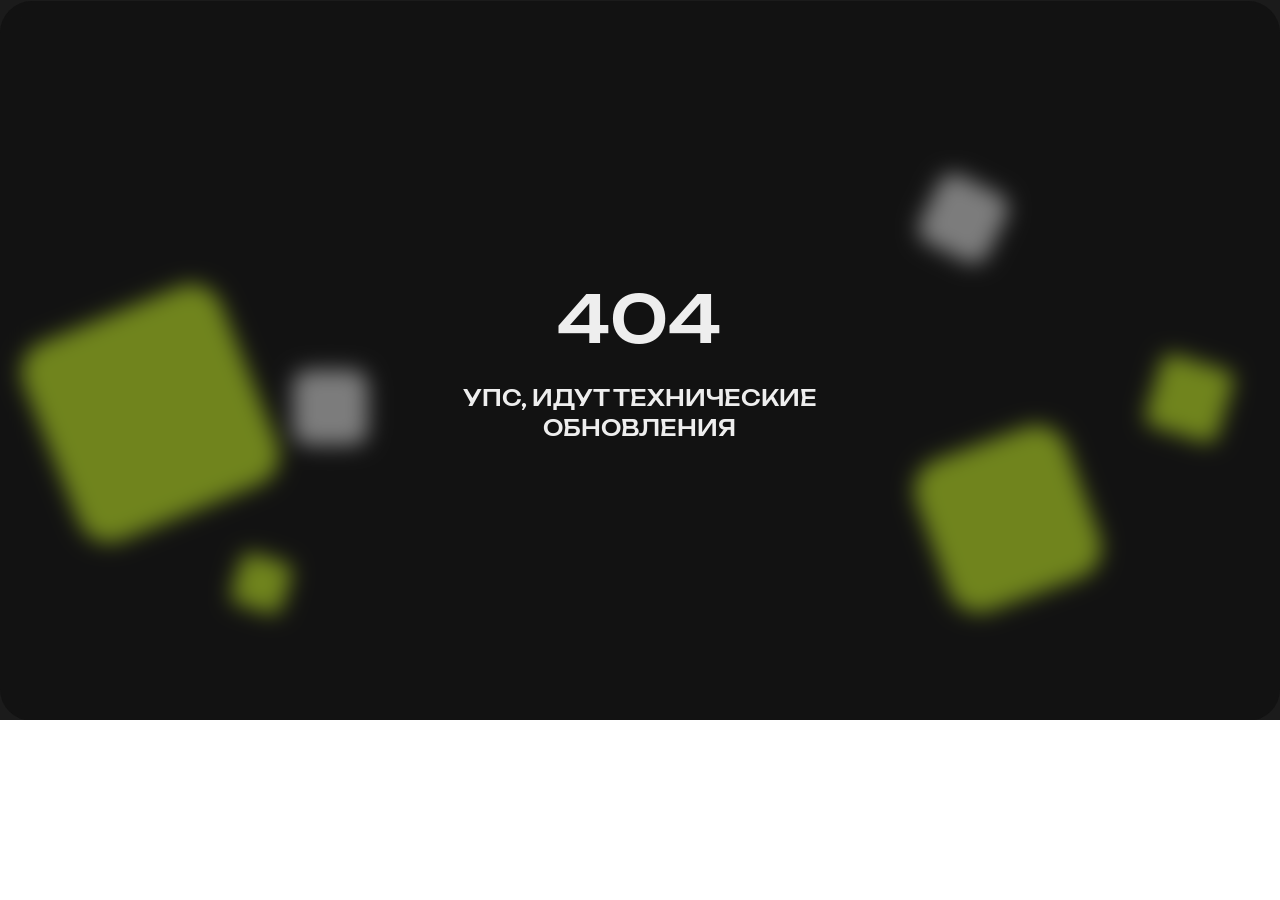
==== index.html @ bfbfe047 "Deploy site" ====
<!doctype html>
<html lang="ru">
  <head>
    <meta charset="UTF-8" />
    <meta name="viewport" content="width=device-width, initial-scale=1.0" />
    <meta name="format-detection" content="telephone=no" />
    <meta name="yandex-verification" content="025e51262a2c56b7" />
    <link rel="icon" type="image/png" sizes="32x32" href="/tilda/tild6135-3837-4966-a665-633365353031/__.png" media="(prefers-color-scheme: light)" />
    <link rel="icon" type="image/png" sizes="32x32" href="/tilda/tild3134-3330-4931-b636-613962323263/___.png" media="(prefers-color-scheme: dark)" />
    <link rel="apple-touch-icon" type="image/png" href="/tilda/tild6635-6135-4261-b531-366330303634/__.png" />
    <link rel="icon" type="image/png" sizes="192x192" href="/tilda/tild6635-6135-4261-b531-366330303634/__.png" />
    <title>NCG Company</title>
    <script type="module" crossorigin src="/assets/index-DztiMMRe.js"></script>
    <link rel="stylesheet" crossorigin href="/assets/index-DE7rDkEo.css">
  </head>
  <body class="t-body">
    <div id="root"></div>
  </body>
</html>
---- assets/index-DE7rDkEo.css ----
*,:before,:after{box-sizing:content-box}div,span,h1,h2,h3,h4,h5,h6,p,blockquote,pre,a,code,img,b,u,i,center,table,tr,th,td,video{border:0;margin:0;padding:0}sup,sub{font-size:smaller;line-height:0}sup{vertical-align:super}sub{vertical-align:sub}:root{--grid-step:100px;--grid-gutter:20px;--grid-content:1200px;--grid-narrow:800px}@media screen and (width<=1200px){:root{--grid-step:80px;--grid-gutter:10px;--grid-content:960px;--grid-narrow:640px}}@media screen and (width<=960px){:root{--grid-content:640px}}.n-row{margin:0}.n-container,.n-container_8{width:100%;max-width:var(--grid-content);margin-left:auto;margin-right:auto;padding:0}.n-container_8{max-width:var(--grid-narrow)}.n-container_100{width:100%;padding:0}.n-container_flex{display:flex}.n-container:before,.n-container:after,.n-container_8:before,.n-container_8:after,.n-container_100:before,.n-container_100:after{content:" ";width:0;display:table}.n-container:after,.n-container_8:after,.n-container_100:after{clear:both}.n-col{float:left;width:100%;margin-left:var(--grid-gutter);margin-right:var(--grid-gutter);display:inline}.n-col_4,.n-width_4{max-width:calc(4 * var(--grid-step) - 2 * var(--grid-gutter))}.n-col_6,.n-width_6{max-width:calc(6 * var(--grid-step) - 2 * var(--grid-gutter))}.n-col_8{max-width:calc(8 * var(--grid-step) - 2 * var(--grid-gutter))}.n-col_12{max-width:calc(12 * var(--grid-step) - 2 * var(--grid-gutter))}.n-prefix_2{padding-left:calc(2 * var(--grid-step))}.n-width{width:100%}.n-width_100{max-width:100%}@media screen and (width<=960px){.n-container_flex{display:block}.n-col,.n-col_4,.n-col_6,.n-col_8,.n-col_12{float:none;box-sizing:border-box;width:100%;max-width:100%;margin:0;padding-left:20px;padding-right:20px;display:block}}@media screen and (width>=980px){.n-animate[data-animate-style=fadein],.n-animate[data-animate-style=zoomin]{opacity:0;backface-visibility:hidden;transition-property:opacity,transform;transition-duration:1s;transition-timing-function:cubic-bezier(.19,1,.22,1)}.n-title.n-animate{transition-duration:1.2s}.n-descr.n-animate,.n-text.n-animate{transition-duration:.7s}.n-animate[data-animate-style=zoomin]{transform:scale(.9)}.n-animate_started[data-animate-style=fadein],.n-animate_started[data-animate-style=zoomin]{opacity:1;transform:none}.n-animate_started[data-animate-distance],.n-animate_started[data-animate-scale]{transform:none!important}}.animate__animated{animation-duration:var(--animate-duration,1s);animation-fill-mode:both}.animate__fadeIn{animation-name:menu-fade-in}.animate__fadeOut{animation-name:menu-fade-out}@keyframes menu-fade-in{0%{opacity:0}to{opacity:1}}@keyframes menu-fade-out{0%{opacity:1}to{opacity:0}}@media (prefers-reduced-motion:reduce){.animate__animated{transition-duration:1ms!important;animation-duration:1ms!important;animation-iteration-count:1!important}}.n-popup{z-index:10000001;box-sizing:border-box;opacity:0;cursor:pointer;background-color:#0009;outline:none;width:100%;height:100%;padding:0 20px;transition:opacity .3s ease-in-out;display:none;position:fixed;inset:0;overflow-y:auto}.n-popup.n-popup_show{opacity:1}.n-body_popupshowed{height:100vh;min-height:100vh;overflow:hidden}.n-popup__container{z-index:1;cursor:default;background:#fff;width:auto;margin:0 auto;position:absolute;top:50%;left:20px;right:20px;transform:translateY(-30%)scale(.9)}.n-popup__container-animated{transition:transform .3s ease-in-out}.n-popup_show .n-popup__container{transform:translateY(-50%)}.n-popup__container.n-popup__container-static{width:100%;margin:65px auto;position:relative;top:0;left:auto;right:auto;transform:translateY(30%)scale(.9)}.n-popup_show .n-popup__container.n-popup__container-static{transform:translateY(0)}.n-popup__close{z-index:9;cursor:pointer;width:23px;height:23px;transition:opacity .3s ease-in-out;position:fixed;top:20px;right:20px}@media (width>=429px) and (hover){.n-popup__close:hover{opacity:.7}}.n-popup__block-close{width:43px;height:43px;top:10px;right:10px}.n-popup__block-close-button{cursor:pointer;background-color:#0000;border:none;width:23px;padding:10px;font-size:0}.n-submit,.n-input,.n-input__vis-ph,.n-select,.n-input-error,.n-form__errorbox-wrapper,.n-form__errorbox-text,.n-form__errorbox-item,.n-form__successbox{font-family:var(--site-font)}fieldset.n-input-group{border:none;margin:0;padding:0}.n-input{box-sizing:border-box;-webkit-appearance:none;border:0;border-radius:0;outline:none;width:100%;height:60px;margin:0;padding:0 20px;font-size:16px;line-height:1.33}.n-input::-moz-focus-inner{border:0;padding:0}.n-input:invalid{box-shadow:none}.n-input__vis-ph{text-overflow:ellipsis;white-space:nowrap;opacity:.5;pointer-events:none;transform-origin:0;width:calc(100% - 40px);height:17px;font-size:16px;line-height:1;transition:transform .2s linear;position:absolute;top:22px;left:20px;overflow:hidden;transform:translateZ(0)}.n-input:focus~.n-input__vis-ph,.n-input_has-content+.n-input__vis-ph{width:100%;text-overflow:inherit;transform:translateY(-100%)scale(.7)}input[type=number]{-moz-appearance:textfield}input[type=number]::-webkit-inner-spin-button{-webkit-appearance:none;margin:0}input[type=number]::-webkit-outer-spin-button{-webkit-appearance:none;margin:0}.n-select__wrapper{position:relative}.n-select{box-sizing:border-box;width:100%;height:60px;color:initial;cursor:pointer;appearance:none;background:0 0;border:0;border-radius:0;outline:none;padding:0 45px 0 20px;font-size:16px;line-height:1.33}.n-select::-ms-expand{opacity:0;width:0;height:0}.n-select__wrapper:after{content:" ";pointer-events:none;border:5px solid #0000;border-top:6px solid #000;border-bottom-width:0;width:0;height:0;margin:auto;position:absolute;top:0;bottom:0;right:20px}.n-form option{color:#000}.n-radio{z-index:-1;opacity:0;position:absolute}[data-hidden-by-condition=true]{display:none!important}.n-submit{box-sizing:border-box;text-align:center;white-space:nowrap;cursor:pointer;-webkit-appearance:none;background:0 0;border:0;outline:none;height:60px;margin:0;padding-left:60px;padding-right:60px;font-size:16px;font-weight:700}@media screen and (width<=640px){.n-submit{white-space:normal;padding-left:30px;padding-right:30px}}.n-form .n-submit{position:relative}.b396 .n-submit{--button-shadow:none;box-shadow:var(--button-shadow);transition:background-color var(--button-hover-shadow-duration) ease, border-color .3s ease, box-shadow .3s ease;justify-content:center;align-items:center;padding:0 15px;display:flex}.b396 .n-submit:hover{box-shadow:var(--button-hover-shadow,var(--button-shadow))}.b396 .n-submit:not(.n-submit--border-gradient){border:var(--border-size) solid var(--border-color)}.b396 .n-submit:not(.n-submit--border-gradient-hover):hover{border:var(--border-size) solid var(--hover-border-color)}.b396 .n-form:not(.ze-form_horiz) .n-form__inputsbox:not(.n-form__inputsbox_flex){flex-direction:column;display:flex}.b396 .n-submit__content{--button-content-gap:0;justify-content:center;align-items:center;gap:var(--button-content-gap);flex-direction:row;flex:0 auto;min-width:0;display:flex}.b396 .n-submit__text{text-overflow:ellipsis;flex-shrink:1;transition:color .3s;overflow:hidden}.n-btn.n-btn_sending,.n-form .n-submit.n-btn_sending:not(.ze-form__btn-gradient),.b396 .n-btn.n-btn_sending .n-submit__text,.b396 .n-form .n-submit.n-btn_sending:not(.ze-form__btn-gradient) .n-submit__text{color:#0000!important}.n-btn.n-btn_sending:not(.ze-form__btn-gradient):before,.n-form .n-btn_sending:not(.ze-form__btn-gradient):before{content:"";box-sizing:border-box;border:2px solid #ccc;border-top-color:#333;border-radius:50%;width:30px;height:30px;margin-top:-15px;margin-left:-15px;animation:.6s linear infinite submit-spin;position:absolute;top:50%;left:50%}@keyframes submit-spin{to{transform:rotate(1turn)}}.n-input-error{color:red;margin-top:5px;font-size:13px;display:none}.n-form .js-error-control-box .n-input-error{display:block}.n-form .js-error-control-box .n-select,.n-form .js-error-control-box .n-input:not(.n-input-phonemask):not(.n-input-ownanswer):not(.n-input__own-answer){border:1px solid red!important}.n-form .js-error-control-box:has(.n-input-block+.n-input-error) .n-select{border:1px solid red!important}.n-form .js-error-control-box:has(.n-input-block+.n-input-error) .n-input:not(.n-input-phonemask):not(.n-input-ownanswer):not(.n-input__own-answer){border:1px solid red!important}.n-form__errorbox-wrapper{text-align:center;background:#f95d51;margin-bottom:20px;padding:10px}.n-form__errorbox-bottom{display:none}.n-form__errorbox-middle{width:100%}.n-form__errorbox-text{box-sizing:border-box;color:#fff;padding:0 10px 10px;list-style:none}#ncg-records ul.n-form__errorbox-text{margin-bottom:0;padding-left:10px;list-style:none}.n-form__errorbox-item{margin-top:10px;display:none}#ncg-records .n-form__errorbox-text a.n-form__errorbox-item{color:#fff}.n-form__successbox{color:#fff;text-align:center;background:#62c584;margin-bottom:20px;padding:20px}.ze-atom .n-input-error{z-index:2;color:red;background-color:#fff;border-radius:2px;margin-top:5px;padding:8px 10px;position:absolute;left:0;box-shadow:0 1px 20px #0003}.ze-atom .n-input-error:after{content:"";border:6px solid #0000;border-bottom-color:#fff;width:0;height:0;position:absolute;top:-12px;left:15%}.ze-atom .n-form__errorbox-wrapper,.ze-form__errorbox-popup{z-index:10000;text-align:left;background:#f95d51;border-radius:3px;width:auto;min-width:260px;max-width:400px;padding:10px;font-family:Arial,sans-serif;position:fixed;bottom:20px;right:20px;box-shadow:0 0 3px 1px #0003}@media screen and (width<=480px){.ze-atom .n-form__errorbox-wrapper,.ze-form__errorbox-popup{max-width:280px}}.ze-form__errorbox-close{cursor:pointer;width:14px;height:14px;position:absolute;top:8px;right:8px}.ze-form__errorbox-close-line{background:#fff;width:100%;height:1px;margin-top:-1px;position:absolute;top:50%;left:0}.ze-form__errorbox-close-line-left{transform:rotate(45deg)}.ze-form__errorbox-close-line-right{transform:rotate(-45deg)}.n-body_success-popup-showed{height:100vh;min-height:100vh;overflow:hidden}.n-form-success-popup_new.n-form-success-popup{z-index:1000000;cursor:pointer;background-color:#000c;width:100%;height:100%;display:none;position:fixed;top:0;left:0;overflow-y:auto}.n-form-success-popup_new .n-form-success-popup__wrapper{box-sizing:border-box;text-align:center;cursor:default;background-color:#fff;border-radius:10px;flex-direction:column;align-items:center;width:100%;max-width:460px;margin:0 auto;padding:50px 40px;display:flex;position:absolute;top:50%;left:0;right:0;transform:translateY(-50%)}.n-form-success-popup_new .n-form-success-popup__close-icon{cursor:pointer;background-color:#0000;border:none;padding:0;position:absolute;top:14px;right:14px}.n-form-success-popup_new .n-form-success-popup__close-icon svg{display:block}.n-form-success-popup_new .n-form-success-popup__content-icon{width:auto;height:41px;min-height:41px;margin-bottom:15px}.n-form-success-popup_new .n-form-success-popup__title{margin-bottom:10px;font-size:24px;line-height:1.23}.n-form-success-popup_new .n-form-success-popup__text{word-break:break-word;margin-bottom:10px;padding-top:0;font-size:16px;line-height:1.45}.n-form-success-popup_new .n-form-success-popup__title.n-form-success-popup_hidden+.n-form-success-popup__text{font-size:20px}.n-form-success-popup_new .n-form-success-popup__button{box-sizing:border-box;color:#fff;background-color:#000;border:none;border-radius:4px;min-width:130px;margin-top:15px;padding:18px 44px;font-size:16px;font-weight:500;text-decoration:none}.n-form-success-popup_new .n-form-success-popup_hidden{display:none}@media screen and (width<=640px){.n-form-success-popup_new .n-form-success-popup__wrapper{border-radius:20px 20px 0 0;max-width:100%;max-height:80vh;animation:.5s forwards success-slide-up;top:auto;bottom:0;overflow-y:auto;transform:translateY(100%)}.n-form-success-popup_new .n-form-success-popup__title{font-size:22px}}@media screen and (width<=480px){.n-form-success-popup_new .n-form-success-popup__wrapper{padding-left:20px;padding-right:20px}.n-form-success-popup_new .n-form-success-popup__button{width:100%}}@keyframes success-slide-up{0%{transform:translateY(100%)}to{transform:translateY(0)}}.n-form-success-popup_new .n-form-success-popup__wrapper.n-popup__container-static{width:100%;margin:65px auto;position:relative;top:0;left:auto;right:auto;transform:translateY(30%)scale(.9)}.n-form-success-popup_new.n-popup_show .n-form-success-popup__wrapper.n-popup__container-static{transform:translateY(0)}.n-form-success-popup__content-icon-background,.n-form-success-popup__content-icon-check{backface-visibility:hidden;transform-origin:50%;will-change:transform, opacity;opacity:0}.n-form-success-popup__content-icon-background{animation:.106s linear forwards success-fade-in,1.103s cubic-bezier(.445,.05,.55,.95) forwards success-circle-swing;transform:rotate(60deg)scale(.9)}.n-form-success-popup__content-icon-check{stroke-dasharray:1;stroke-dashoffset:1px;animation:51ms linear .437s forwards success-fade-in,.666s cubic-bezier(.39,.575,.565,1) .437s forwards success-tick-draw,.435s cubic-bezier(.445,.05,.55,.95) .437s forwards success-tick-grow;transform:scale(.85)}@keyframes success-fade-in{to{opacity:1}}@keyframes success-circle-swing{0%{transform:rotate(60deg)scale(.9)}46.1%{transform:rotate(-8deg)scale(1.03)}63.46%{transform:rotate(-10deg)scale(1)}to{transform:rotate(0)scale(1)}}@keyframes success-tick-draw{0%{stroke-dashoffset:1px}to{stroke-dashoffset:0}}@keyframes success-tick-grow{to{transform:scale(1)}}.n-contact-method__container{flex-direction:column;gap:8px;display:flex}.n-contact-method__types-container{flex-wrap:wrap;gap:6px;display:flex}.n-contact-method__type{cursor:pointer;border:1px solid #0000;border-radius:4px;position:relative}.n-contact-method__type:has(>.n-radio:checked){border:1px solid #0006}.n-contact-method__type-input{z-index:-1;opacity:0;position:absolute;top:0}.n-contact-method__type-label{font-weight:inherit;cursor:pointer;align-items:center;gap:4px;margin-bottom:0;padding:8px 9px;display:flex}.n-contact-method__type-label:has(+.n-radio:disabled){opacity:.5;cursor:not-allowed}.n-contact-method__hidden{display:none!important}.n-form__inputsbox_inrow .n-contact-method__value-container .n-input-block.n-input-block{width:100%}.n-contact-method__value-container .n-input-block{margin:0!important}.n-input-group_contact_method>.n-input-block{border-radius:0!important;overflow:visible!important}@media screen and (width<=960px){.n-input-block:has(.n-contact-method__types-container){--contact-method-padding-h:20px;margin-bottom:-6px;padding-bottom:6px}.n-contact-method__types-container{scrollbar-width:none;min-width:100%;max-width:100px;-webkit-mask:linear-gradient(to left, transparent 0, #fff var(--contact-method-padding-h), #fff calc(100% - var(--contact-method-padding-h)), transparent 100%);-webkit-mask:linear-gradient(to left, transparent 0, #fff var(--contact-method-padding-h), #fff calc(100% - var(--contact-method-padding-h)), transparent 100%);mask:linear-gradient(to left, transparent 0, #fff var(--contact-method-padding-h), #fff calc(100% - var(--contact-method-padding-h)), transparent 100%);flex-wrap:nowrap;margin-bottom:-8px;padding-bottom:8px;display:inline-flex;overflow-x:auto}:is(.n-contact-method__types-container,.n-input-block:has(.n-contact-method__types-container)){margin-left:calc(var(--contact-method-padding-h) * -1);margin-right:calc(var(--contact-method-padding-h) * -1);padding-left:var(--contact-method-padding-h);padding-right:var(--contact-method-padding-h)}.n-contact-method__type-label{font-size:max(1rem,12px)}}.n-slds,.n-slds__container,.n-slds__items-wrapper{position:relative;overflow:hidden}.n-slds__items-wrapper:before,.n-slds__items-wrapper:after{content:"";clear:both;display:table}#ncg-records ul.n-slds__items-wrapper{margin:0!important;padding:0!important}.n-slds_animated.n-slds_animated-fast,.n-slds_animated.n-slds_animated-none{transition:height .3s ease-in-out,transform .3s ease-in-out}.n-slds_animated.n-slds_animated-slow{transition:height .5s ease-in-out,transform .5s ease-in-out}.n-slds_animated.n-slds_animated-cancel{transition:height .3s ease-in-out,transform}.n-slds__item{float:left;backface-visibility:hidden;overflow:hidden}#ncg-records li.n-slds__item{list-style:none}.n-slds__item-innactive:not(.n-slds__item_active){height:1px;display:block}.n-slds__item-innactive:not(.n-slds__item_active) div{display:none}.n-slds__img{width:100%;display:block}.n-slds__caption__container{margin-top:16px;position:relative}#ncg-records ul.n-slds__arrow_container{margin:0 auto;padding-left:0}.n-slds__arrow_container-outside{box-sizing:border-box;width:100%;margin:0 auto;position:absolute;top:0;left:0;right:0}.n-slds__arrow_wrapper{z-index:9;cursor:pointer;width:1%;list-style:none;transition:height .3s ease-in-out;position:absolute;top:0;bottom:0}.n-slds__arrow_wrapper-left{left:0}.n-slds__arrow_wrapper-right{right:0}.n-slds__nocycle .n-slds__arrow_wrapper-left{display:none}.n-slds__nocycle .n-slds__item:not(.js-feed-post):first-child,.n-slds__nocycle .n-slds__item:not(.js-feed-post):not(.n-slds__item_dummy):last-child{opacity:0!important}.n-slds__arrow{outline-offset:5px;cursor:pointer;background-color:#0000;border:none;padding:0;display:inline-block;position:absolute;top:50%;transform:translateY(-50%)}.n-slds__arrow-left{left:30px}.n-slds__arrow-right{right:30px}.n-slds__arrow_body-left{transform:rotate(180deg)}.n-slds__arrow-withbg{background-color:#eee;border-radius:100px;transition:background-color .2s ease-in-out,border-color .2s ease-in-out}.n-slds__arrow-withbg .n-slds__arrow_body{position:absolute;top:50%;left:50%}.n-slds__arrow-withbg .n-slds__arrow_body-left{transform:translate(-55%,-50%)rotate(180deg)}.n-slds__arrow-withbg .n-slds__arrow_body-right{transform:translate(-45%,-50%)}.n-slds__bullet_wrapper,ul.n-slds__bullet_wrapper{z-index:10;text-align:center;width:100%;padding:16px 0 0;font-size:0;list-style:none;position:relative}#ncg-records ul.n-slds__bullet_wrapper{margin:0!important;padding-left:0!important}.n-slds__container .n-slds__bullet_wrapper{position:absolute;bottom:0;left:0;right:0}.n-slds__container .n-slds__bullet_wrapper,.n-slds__container ul.n-slds__bullet_wrapper{padding-bottom:16px}.n-slds__bullet{cursor:pointer;padding:10px 5px;display:inline-block}.n-slds__bullet_body{box-sizing:border-box;cursor:pointer;background-color:#eee;border:none;border-radius:100px;width:8px;height:8px;padding:0;transition:background-color .2s ease-in-out}@media screen and (width<=960px){.n-width .n-slds__wrapper{padding:0 20px}.n-col_12 .n-slds__witharrows .n-slds__wrapper{padding:0}.n-slds__arrow-left{left:20px}.n-slds__arrow-right{right:20px}}@media screen and (width<=640px){.n-slds__arrow_wrapper{width:45px}.n-slds__arrow-left{left:5px}.n-slds__arrow-right{right:5px}.n-slds__arrow-withbg{width:24px!important;height:24px!important}.n-slds__arrow_body{width:10px!important}.n-slds__arrow-withbg .n-slds__arrow_body{width:6px!important}.n-col .n-slds__witharrows .n-slds__wrapper,.n-col_12 .n-slds__witharrows .n-slds__wrapper{padding:0 15px}.n-width .n-slds__witharrows .n-slds__wrapper{padding:0 35px}.b670 .n-slds__wrapper{padding:0!important}}@media screen and (width<=480px){.n-slds__arrow{outline-offset:3px}}#ncg-records ul.n-feed__container{margin-bottom:0;padding-left:0}.b1004__feed-parts-container{width:100%;max-width:1200px;margin-left:auto;margin-right:auto;padding:0;display:table}.n-feed__grid-col:not(.n-slds__item){margin-top:90px}.b1004 .n-slds__nocycle .n-slds__item:first-child{opacity:0!important}.b1004__container+.n-slds__bullet_wrapper{padding:0!important}.b1004__scroll-icon-wrapper{display:none}.n-feed__post-preloader .n-feed__post-preloader__img,.n-feed__post-preloader .n-feed__post-preloader__text{background-color:#7a7a7a33;border-radius:3px;animation:1.5s ease-out 1.5s infinite feed-flicker}.n-feed__post-preloader:nth-child(2) :is(.n-feed__post-preloader__img,.n-feed__post-preloader__text){animation-delay:1.6s}.n-feed__post-preloader:nth-child(3) :is(.n-feed__post-preloader__img,.n-feed__post-preloader__text){animation-delay:1.7s}.n-feed__post-preloader:nth-child(4) :is(.n-feed__post-preloader__img,.n-feed__post-preloader__text){animation-delay:1.8s}.n-feed__post-preloader:nth-child(5) :is(.n-feed__post-preloader__img,.n-feed__post-preloader__text){animation-delay:1.9s}.n-feed__post-preloader:nth-child(6) :is(.n-feed__post-preloader__img,.n-feed__post-preloader__text){animation-delay:2s}.n-feed__post-preloader_col .n-feed__post-preloader__img{margin-top:25px;padding-bottom:75%}.n-feed__post-preloader .n-feed__post-preloader__text{width:100%;height:20px;margin-top:13px}.n-feed__post-preloader__container_hidden{opacity:0}@keyframes feed-flicker{0%,80%,to{opacity:1}40%{opacity:.3}}.n-feed__error-msg-cont{width:100%}.n-feed__error-msg-cont:before,.n-feed__error-msg-cont:after{content:"";display:table}.n-feed__error-msg-cont:after{clear:both}.n-feed__error-msg-wrapper{box-sizing:border-box;color:#828282b3;text-align:center;border:1px solid #82828280;width:100%;min-height:40vh;padding:40px 40px 50px;display:table}.n-feed__error-msg{vertical-align:middle;display:table-cell}@media screen and (width<=1300px){.b1004 .n-slds__container{width:calc(100% - 80px);margin:0 auto}}@media screen and (width<=1200px){.b1004__feed-parts-container{max-width:960px;padding:0}}@media screen and (width<=960px){.n-feed__container_mobile-grid{font-size:0}.n-feed__grid-col:not(.n-slds__item){margin-top:60px!important}.b1004__container{max-width:unset;width:100%!important}.b1004 .n-slds__container{width:100%}.b1004 .n-slds__wrapper{padding-left:0!important}.b1004 .n-slds{visibility:visible!important}.b1004 .n-slds__nocycle .n-slds__item:first-child{opacity:1!important}.b1004 .n-slds__nocycle .n-slds__item[data-slide-index="0"]{display:none}.b1004 .n-slds__arrow_wrapper{display:none!important}.b1004 .n-slds__main{max-width:100%}.b1004__container_mobile-flex{box-sizing:border-box;-webkit-overflow-scrolling:touch;scrollbar-width:none;max-width:100%;padding-top:2px;display:flex;overflow-x:scroll!important}.b1004__container_mobile-flex::-webkit-scrollbar{display:none}.b1004__container_mobile-flex .n-feed__grid-col{min-width:38%;max-width:38%;margin-bottom:0!important}.b1004__container_mobile-flex .n-feed__grid-col:first-child{margin-left:20px}.b1004__scroll-icon-wrapper{color:#a1a1a1;text-align:right;mix-blend-mode:multiply;padding:0 40px 20px 0;font-size:0;display:block}}@media screen and (width<=640px){.n-feed__container_mobile-grid.n-col{box-sizing:border-box;padding:0 10px}.n-feed__error-msg-cont{box-sizing:border-box;padding:0 20px}.b1004__container_mobile-flex .n-feed__grid-col{min-width:70%;max-width:70%}.b1004__scroll-icon-wrapper{padding:0 20px 10px 0}}@media screen and (width<=480px){.b1004__container_mobile-flex .n-feed__grid-col{box-sizing:content-box;min-width:85%;max-width:85%;margin:0!important}.b1004__container_mobile-flex .n-feed__grid-col:first-child{padding-left:20px;padding-right:5px}.b1004__container_mobile-flex .n-feed__grid-col:last-child{padding-left:5px;padding-right:20px}.b1004__container_mobile-flex .n-feed__grid-col:not(:first-child,:last-child){padding-left:5px;padding-right:5px}.b1004__container_mobile-flex .n-col{width:100%!important}.b1004__container_mobile-flex .n-slds__item{padding-top:10px;padding-bottom:10px;margin-top:-10px!important;margin-bottom:-10px!important}}@font-face{font-family:NCG;src:url(/tilda/tild6430-6665-4936-a265-336638646366/HelveticaNeue-Medium.woff)format("woff");font-weight:300;font-style:normal}@font-face{font-family:NCG;src:url(/tilda/tild3535-6263-4132-a566-613232623339/HelveticaNeue-Roman_.woff)format("woff");font-weight:400;font-style:normal}@font-face{font-family:NCG;src:url(/tilda/tild6534-3135-4534-b231-613134306431/Unbounded-Medium.woff2)format("woff2");font-weight:500;font-style:normal}@font-face{font-family:NCG;src:url(/tilda/tild3339-6632-4131-a130-616165383966/Unbounded-Bold.woff2)format("woff2");font-weight:700;font-style:normal}:root{--site-font:"NCG", Arial, sans-serif;--site-ink:#000;--site-link:#ff8562}body,#ncg-records .r{--n-headline-font:var(--site-font);--n-text-font:var(--site-font)}#ncg-records{-webkit-font-smoothing:antialiased}#ncg-records a,.n-records a{color:var(--site-link);text-decoration:none}#ncg-records a[href^=tel],.n-records a[href^=tel]{color:inherit;text-decoration:none}#ncg-records a,#ncg-records button,#ncg-records .n-radio{outline:none}#ncg-records a:focus-visible,#ncg-records button:focus-visible{outline-offset:4px;outline:auto #2015ff}#ncg-records .n-descr a:focus-visible,#ncg-records .n-sociallinks a:focus-visible{outline-offset:2px}.n-records ol,.n-records ul{margin-top:0;margin-bottom:10px}#ncg-records ol,.n-records ol{padding-left:22px}#ncg-records ul,.n-records ul{padding-left:20px}#ncg-records b,#ncg-records strong{font-weight:700}img:not([src]){visibility:hidden}@media print{html,body{border:none;min-width:1200px;max-width:1200px;margin:0 auto;padding:0}}@media screen and (width<=1024px){a:active,button:active{-webkit-tap-highlight-color:#ffffff1a}}.n-text,.n-descr{font-family:var(--site-font);color:var(--site-ink);font-weight:400}.n-name,.n-title,.n-heading{font-family:var(--site-font);color:var(--site-ink);font-weight:700}.n-text_xs{font-size:15px;line-height:1.55}.n-text_sm,.n-descr_sm{font-size:18px;line-height:1.55}.n-text_md{font-size:20px;line-height:1.55}.n-descr_xs{font-size:16px;line-height:1.55}.n-descr_xl{font-size:24px;line-height:1.5}.n-name_xl{font-size:24px;line-height:1.35}.n-title_xxs{font-size:36px;line-height:1.23}.n-heading_lg{font-size:32px;line-height:1.17}@media screen and (width<=1200px){.n-text_xs,.n-descr_xs{font-size:14px}.n-text_sm,.n-descr_sm{font-size:16px}.n-text_md{font-size:18px}.n-descr_xl,.n-name_xl{font-size:22px}.n-title_xxs{font-size:32px}.n-heading_lg{font-size:30px}}@media screen and (width<=640px){.n-text_xs,.n-descr_xs{font-size:12px;line-height:1.45}.n-text_sm,.n-descr_sm{font-size:14px;line-height:1.45}.n-text_md{font-size:16px;line-height:1.45}.n-descr_xl{font-size:20px;line-height:1.4}.n-name_xl{font-size:20px}.n-title_xxs{font-size:28px}.n-heading_lg{font-size:26px}}.n-align_center{text-align:center}.n-align_left{text-align:left}.n-valign_middle{vertical-align:middle}.n-margin_auto{margin-left:auto;margin-right:auto}.n-btn{box-sizing:border-box;vertical-align:middle;font-family:var(--site-font);text-align:center;white-space:nowrap;cursor:pointer;-webkit-appearance:none;-webkit-user-select:none;user-select:none;background-image:none;border:0;font-weight:700;display:inline-block}.n-btn td{vertical-align:middle}.n-btn_sending{opacity:.5}.n-btnflex,.n-btn.n-btnflex,.n-submit.n-btnflex{box-sizing:border-box;max-width:100%;height:unset;padding:0;padding-top:calc((var(--height,0px) - 1em * var(--line-height,1.4)) / 2 - var(--border-width,0px));padding-bottom:calc((var(--height,0px) - 1em * var(--line-height,1.4)) / 2 - var(--border-width,0px));border:var(--border-width,0) solid transparent;color:inherit;font-family:var(--site-font);font-weight:600;line-height:var(--line-height,1.4);white-space:nowrap;cursor:pointer;-webkit-user-select:none;user-select:none;background-color:#0000;background-image:none;border-radius:0;justify-content:center;align-items:center;gap:1ch;text-decoration:none;display:inline-flex;overflow:hidden}.n-btnflex__text{text-align:center;text-overflow:ellipsis;max-width:100%;white-space:inherit;overflow:hidden}.n-btnflex_sm,.n-btn.n-btnflex_sm,.n-submit.n-btnflex_sm{--height:45px;padding-left:30px;padding-right:30px;font-size:14px}.n-btnflex_md,.n-btn.n-btnflex_md,.n-submit.n-btnflex_md{--height:60px;padding-left:60px;padding-right:60px;font-size:16px}@media screen and (width<=1200px){.n-btnflex_sm,.n-btn.n-btnflex_sm,.n-submit.n-btnflex_sm{padding-left:25px;padding-right:25px}.n-btnflex_md,.n-btn.n-btnflex_md,.n-submit.n-btnflex_md{padding-left:45px;padding-right:45px}}@media screen and (width<=640px){.n-btn,.n-btnflex,.n-btn.n-btnflex,.n-submit.n-btnflex{white-space:normal}.n-btnflex_sm,.n-btn.n-btnflex_sm,.n-submit.n-btnflex_sm{padding-left:20px;padding-right:20px}.n-btnflex_md,.n-btn.n-btnflex_md,.n-submit.n-btnflex_md{padding-left:30px;padding-right:30px}}@media screen and (width<=480px){.n-btnflex_sm,.n-btn.n-btnflex_sm,.n-submit.n-btnflex_sm{--height:50px}}.n-rec_pt_0{padding-top:0}.n-rec_pt_30{padding-top:30px}.n-rec_pt_60{padding-top:60px}.n-rec_pt_105{padding-top:105px}.n-rec_pt_120{padding-top:120px}.n-rec_pt_135{padding-top:135px}.n-rec_pb_0{padding-bottom:0}.n-rec_pb_15{padding-bottom:15px}.n-rec_pb_30{padding-bottom:30px}.n-rec_pb_60{padding-bottom:60px}.n-rec_pb_120{padding-bottom:120px}.n-rec_pb_135{padding-bottom:135px}@media screen and (width<=480px){.n-rec_pt_105{padding-top:90px}.n-rec_pt_120,.n-rec_pt_135{padding-top:90px!important}.n-rec_pb_120,.n-rec_pb_135{padding-bottom:90px!important}}@media screen and (width<=980px){.n-screenmin-980px{display:none}}@media screen and (width>=981px){.n-screenmax-980px{display:none}}.b396{-webkit-text-size-adjust:100%}.b396__artboard{width:100%;height:100vh;position:relative;overflow:hidden}.b396__artboard.rendering .ze-elem{visibility:hidden}.b396__artboard.rendered .ze-elem{visibility:visible}.b396__carrier,.b396__filter{width:100%;height:100vh;position:absolute;top:0;left:0}.b396__carrier{z-index:0}.b396__filter{z-index:1}.b396__elem{box-sizing:border-box;display:table;position:absolute}.b396 .ze-atom{vertical-align:middle;-webkit-text-size-adjust:100%;-moz-text-size-adjust:100%;text-size-adjust:100%;width:100%;display:table-cell}.b396 .ze-atom ul,.b396 .ze-atom ol{margin-bottom:0}.b396 a.ze-atom{text-decoration:none}.b396 .ze-atom__img{width:100%;display:block}.b396 .ze-atom__pin{border-style:solid;border-radius:1000px}.b396 .ze-atom__tip,.b396 .ze-atom__pin:hover .ze-atom__tip{box-sizing:border-box;width:300px;max-width:90vw;padding:15px;display:none;position:absolute}.b396 .ze-atom__tip[data-tip-pos=top],.b396 .ze-atom__tip[data-tip-pos=bottom]{left:50%;transform:translate(-50%)}.b396 .ze-atom__tip[data-tip-pos=top]{margin-bottom:15px;bottom:100%}.b396 .ze-atom__tip[data-tip-pos=bottom]{margin-top:15px;top:100%}.b396 .ze-atom__tip[data-tip-pos=left],.b396 .ze-atom__tip[data-tip-pos=right]{top:50%;transform:translateY(-50%)}.b396 .ze-atom__tip[data-tip-pos=left]{margin-right:15px;right:100%}.b396 .ze-atom__tip[data-tip-pos=right]{margin-left:15px;left:100%}.b396 .ze-elem[data-elem-type=button]{display:block}.b396 .ze-elem[data-elem-type=button] .ze-atom{box-sizing:border-box;flex-direction:row;justify-content:center;align-items:center;width:100%;height:100%;display:flex;overflow:hidden}.b396 .ze-elem[data-elem-type=button] .ze-atom:after{content:"";z-index:-1;opacity:0;pointer-events:none;width:100%;height:100%;display:block;position:absolute;top:0;left:0}.b396 .ze-atom__button-content{flex-direction:row;flex:0 auto;justify-content:center;align-items:center;min-width:0;display:flex}.b396 .ze-atom__button-text{text-overflow:ellipsis;flex:1 1 0}.b396 .ze-atom__button-border{z-index:1;border-radius:inherit;transition-duration:inherit;transition-timing-function:inherit;pointer-events:none;position:absolute;inset:0}.b396 .ze-atom__button-border:before,.b396 .ze-atom__button-border:after{content:"";z-index:1;border-radius:inherit;backface-visibility:hidden;position:absolute;inset:0}.b396 .ze-atom__button-border:after{opacity:0;transition-property:opacity;transition-duration:inherit;transition-timing-function:inherit}.record[off=y] .b450{display:none}.b450__body_menushowed{height:calc(100vh / var(--n-zoom,1));min-height:calc(100vh / var(--n-zoom,1));overflow:hidden}.b450{z-index:9999;background-color:#111;width:100%;max-width:300px;transition:transform .3s ease-in-out;position:fixed;top:0;bottom:0;right:0;overflow:hidden;transform:translate(100%)}.b450.b450__overflowed{overflow-y:scroll}.b450__menu_show.b450{z-index:999999;transform:translate(0)}.b450__overlay{z-index:-1;opacity:0;transition:opacity .3s ease-in-out;display:none;position:fixed;inset:0}.b450__menu_show.b450__overlay{z-index:99999;opacity:1;display:block}.b450__overlay_bg{opacity:.6;background-color:#000;position:absolute;inset:0}.b450__container{box-sizing:border-box;flex-direction:column;height:auto;min-height:100%;padding:48px 40px 38px;display:flex;position:relative}@media screen and (width<=640px){.b450__container{padding:42px 25px 25px}}.b450__rightside{margin-top:auto;position:relative}.b450__list{margin:0;list-style-type:none;padding:0!important}.b450__list_item{clear:both;color:var(--site-ink);font-family:var(--site-font);margin:0;font-size:16px;display:block}.b450__list_item a,#ncg-records .b450__list_item a{color:var(--site-ink);text-decoration:none}.b450__list_item a{margin-bottom:15px;display:inline-block}.b450__list_item:last-child a{display:inline-block;margin-bottom:0!important}.b450__list_item .n-active{opacity:.7}.b450 .n-sociallinks a,.b450__right_social_links{margin-top:24px}#ncg-records .b450 ul.n-sociallinks__wrapper{margin-bottom:0;padding-left:0;list-style:none}.b450 .n-sociallinks__item{vertical-align:top;margin-top:2px;margin-right:4px;display:inline-block}.b450 .n-sociallinks__item:last-child{margin-right:0}.b450__right_descr{color:#fff;font-family:var(--site-font);margin-top:25px;font-size:13px}.b450__right_buttons{margin-top:15px}.b450__right_buttons_but{margin-top:10px;display:inline-block}.b450__container.n-align_left .b450__right_buttons_but_two_left{margin-right:5px}.b450__container.n-align_left .b450__right_buttons_but_two_right{margin-left:0}.b450__container.n-align_center .b450__right_buttons_but_two_left{margin-right:2.5px}.b450__container.n-align_center .b450__right_buttons_but_two_right{margin-left:2.5px}.b450__right_buttons_but .n-btnflex_md{padding-left:40px;padding-right:40px}.b450__right_buttons_but .n-btnflex_sm{padding-left:24px;padding-right:24px}.b450__close{z-index:999999;cursor:pointer;background-color:#111;width:40px;height:40px;position:absolute;top:5px;right:5px}.b450__close-button{border:none;justify-content:center;align-items:center;padding:0;display:flex}.b450__close_icon{z-index:999;color:#fff;width:24px;height:20px;margin-top:11px;margin-left:8px;transform:rotate(0)}.b450__close-button .b450__close_icon{margin:0}.b450__close_icon span{opacity:1;background-color:currentColor;width:100%;height:2px;display:block;position:absolute;left:0;transform:rotate(0)}.b450__close_icon span:first-child{top:0}.b450__close_icon span:nth-child(2),.b450__close_icon span:nth-child(3){top:8px}.b450__close_icon span:nth-child(4){top:16px}.b450_opened .b450__close_icon span:first-child,.b450_opened .b450__close_icon span:nth-child(4){width:0%;top:8px;left:50%}.b450_opened .b450__close_icon span:nth-child(2){transform:rotate(45deg)}.b450_opened .b450__close_icon span:nth-child(3){transform:rotate(-45deg)}.b450__burger_container{cursor:pointer;justify-content:center;align-items:center;width:58px;height:58px;transition:opacity .2s ease-in-out;display:flex;position:relative}.b702__body_popupshowed{-webkit-overflow-scrolling:touch!important}.b702 .b702__wrapper{padding:40px 45px}.b702 .b702__title{margin-bottom:11px}.b702 .b702__text-wrapper{margin-bottom:24px}.b702 .b702__form-bottom-text{margin-top:20px}.b702 .n-form__inputsbox{max-height:20000px;transition:max-height .3s cubic-bezier(.19,1,.22,1)}.b702 .n-form__inputsbox_vertical-form+.n-form__errorbox-bottom{display:none}.b702 .n-form__inputsbox_vertical-form .n-form__errorbox-middle{display:block}.b702 .n-form__inputsbox_vertical-form .n-input-group{margin-bottom:25px}.b702 .n-form__errorbox-item{word-break:normal;overflow-wrap:anywhere}.b702 .n-input{-webkit-appearance:none;background-color:#0000}.b702 .n-input::-ms-clear{width:0;height:0}.b702 .n-input-block textarea{background-color:#0000;padding-top:17px}.b702 .n-form__submit{text-align:center;vertical-align:middle;height:100%;display:block}.b702 .n-form__inputsbox_vertical-form .n-form__submit{margin-top:25px}.b702 .n-form__inputsbox_vertical-form:not(.n-form__screen) .n-form__submit,.b702 .n-form__inputsbox_vertical-form:not(.n-form__screen) .n-submit{width:100%}.b702 .n-submit{transform:translateZ(0)}@media screen and (width<=960px){.n-input-block:has(.n-contact-method__types-container){--contact-method-padding-h:45px}.b702 .n-input-group{margin-bottom:25px}.b702 .n-input-group,.b702 .n-input-block{width:100%;display:block}.b702 .n-form__submit{margin-top:0}.b702 .n-form__submit,.b702 .n-submit{width:100%}}@media screen and (width<=640px){.b702 .b702__wrapper{padding:20px}.b702 .b702__title{margin-bottom:6px}.b702 .b702__text-wrapper{margin-bottom:14px}.n-input-block:has(.n-contact-method__types-container){--contact-method-padding-h:20px}.b702 .n-input-group{margin-bottom:20px}.b702 .n-input-block textarea{padding-top:12px}.b702 .n-submit{--height:50px;font-size:16px}.b702 .n-input,.b702 .n-select{height:50px;font-size:16px}.b702 .n-input{padding:0 14px}.b702 .n-input__vis-ph{top:17px}}@media screen and (width<=560px){.b702 .n-popup{padding:0}.b702 .n-popup_show .n-popup__container{box-sizing:border-box;max-width:100%;min-height:100vh;margin:0;padding-top:50px;position:relative;inset:0;transform:translateY(0)}.b702 .n-popup__block-close{z-index:2;background:#000;justify-content:flex-end;align-items:center;width:100%;height:50px;display:flex;position:fixed;top:0;left:0;right:0}.b702 .n-popup__block-close-button{vertical-align:middle;text-align:right;width:16px;margin-right:10px;padding:10px;font-size:0;display:table-cell}.b702 .n-popup__close-icon{width:16px;height:16px}}.b945 .n-popup{cursor:auto;background-color:#fff;width:420px;max-width:calc(100% - 40px);height:auto;top:auto;left:auto}.b945 .n-popup__block-close{width:24px;height:24px;position:absolute;top:8px;right:6px}.b945 .n-popup__block-close-button{width:12px;height:12px;padding:6px}.b945 .n-popup__close-icon{width:12px;height:12px}.b945__container{padding:30px 10px;display:flex}.b945__content{flex-grow:1}.b945__title{margin-bottom:11px}.b945__descr{margin-bottom:24px}.b945 .n-input::-ms-clear{width:0;height:0}.b945 .n-form__inputsbox_vertical-form+.n-form__errorbox-bottom{display:none}.b945 .n-form__inputsbox_vertical-form .n-form__errorbox-middle{display:block}.b945 .n-form__inputsbox_vertical-form .n-input-group{margin-bottom:12px}.b945 .n-form__inputsbox_vertical-form .n-form__submit{margin-top:12px}.b945 .n-form__inputsbox_vertical-form:not(.n-form__screen) .n-form__submit,.b945 .n-form__inputsbox_vertical-form:not(.n-form__screen) .n-submit{width:100%}@media screen and (width<=960px){.b945 .n-input-group{margin-bottom:12px}.b945 .n-input-group,.b945 .n-input-block{width:100%;display:block}.b945 .n-form__submit{margin-top:0}.b945 .n-form__submit,.b945 .n-submit{width:100%}}@media screen and (width<=640px){.b945__container{flex-direction:column}.b945 .n-popup{max-width:100%;max-height:100%;overflow-y:scroll;width:100%!important;bottom:0!important;left:0!important;right:0!important}.b945__title{margin-bottom:6px}.b945__descr{margin-bottom:14px}}.b390__wrapper{padding:40px 45px}.b390__img{width:100%;display:block}.b390__descr{margin-top:17px}.b390__btn-wrapper{flex-wrap:wrap;justify-content:center;align-items:center;gap:10px;margin-top:16px;display:flex}@media screen and (width<=960px){.b390__wrapper{padding:30px}}@media screen and (width<=640px){.b390__wrapper{padding:20px}.b390__descr{margin-top:8px}}.b1093 .n-popup{z-index:10000001;background-color:#0000;padding:0;transition:none}.b1093 .n-popup.n-popup-disabled-bg{pointer-events:none}.b1093 .n-popup.n-popup-disabled-bg .n-popup__close,.b1093 .n-popup.n-popup_show .b396__artboard_pointer-events-auto,.b1093 .n-popup.n-popup_show .r:not([data-record-type="396"],[data-record-type="121"],[data-parenttplid="396"],[data-parenttplid="121"]),.b1093 .n-popup.n-popup_show .ze-elem{pointer-events:auto}.b1093 .n-popup__bg{z-index:99998;opacity:0;pointer-events:none;width:100%;height:100%;display:none;position:fixed;top:0;left:0}.b1093 .n-popup__bg.n-popup__bg-active{opacity:1;display:block}.b1093 .n-popup.n-popup-transition+.n-popup__bg{transition-property:opacity;transition-duration:.3s}.b1093 .n-popup__container{pointer-events:none;background-color:#0000;left:0;right:0}.b1093 .n-popup-transition{opacity:1}.b1093 .n-popup-transition:not(.n-popup_show){pointer-events:none}.b1093 .n-popup-anim-fadein .n-popup__container,.b1093 .n-popup-fadeout:not(.n-popup_show) .n-popup__container{opacity:0;transition-property:opacity;transition-duration:.3s;transform:none}.b1093 .n-popup-anim-fadein .n-valign_middle.n-popup__container:not(.n-popup__container-static){transform:translateY(-50%)}.b1093 .n-popup-transition.n-popup_show.n-popup-anim-fadein .n-popup__container{opacity:1}.b1093 .n-popup-transition.n-popup-fadeout .n-popup__container{transition-property:opacity}.b1093 .js-send-form-success .n-form__inputsbox{display:none}.b004{padding-top:8px;padding-bottom:6px;position:relative}.b004 table{border-collapse:collapse;width:100%;font-size:1em}.b004 table td,.b004 table th{vertical-align:top;border:1px solid #ddd;padding:5px}.b004 table thead td,.b004 table th{border-bottom-color:#888;font-weight:700}@media screen and (width<=640px){.b004 h1{font-size:28px;line-height:35px}}.b107{text-align:center}.b107__width{vertical-align:middle}.b107__title{padding-top:28px;padding-bottom:28px;font-size:14px;line-height:28px}@media screen and (width<=480px){.b107__mobpadding{box-sizing:border-box;padding-left:20px;padding-right:20px}}.b667__container_indent{box-sizing:border-box;padding:0 40px}.b667__row{box-sizing:border-box;font-size:0}.n-container .b667__row{padding-left:20px;padding-right:20px}.b667__container_indent .b667__row{padding-left:0!important;padding-right:0!important}.b667__row_indent-10px{padding:0 10px 10px}.b667__row_indent-10px:first-child{padding-top:10px}.b667_no-bottom-indent .b667__row:last-child{padding-bottom:0!important}.b667__tile{box-sizing:border-box;vertical-align:middle;width:50%;display:inline-block}.b667__row_indent-10px .b667__tile_left{padding-right:5px}.b667__row_indent-10px .b667__tile_right{padding-left:5px}.b667__bgimg_3-4{padding-bottom:133%}@media screen and (width<=1200px){.n-container .b667__row{padding-left:10px;padding-right:10px}}@media screen and (width<=960px){.b667__container_indent,.n-container .b667__row{padding-left:20px;padding-right:20px}}.b635__textholder{display:none}.typed-cursor{opacity:1;animation:.7s infinite typed-blink;display:inline-block}@keyframes typed-blink{50%{opacity:0}}.n-input-phonemask__wrap{display:flex;position:relative}.n-input_pvis.n-input-phonemask__wrap{padding-top:0;padding-bottom:0}.n-input .n-input-phonemask,.n-input-phonemask{background-color:#0000;height:auto;padding:0}.n-input-group.js-error-control-box .n-input-phonemask{border:0!important}.n-input-phonemask__select{cursor:pointer;flex-shrink:0;align-items:center;margin-left:0;margin-right:5px;font-size:16px;display:flex}.n-input-phonemask__select-triangle{border:4px solid #0000;border-top:5px solid #9a9a9a;border-bottom-width:0;margin-left:6px;position:relative}.n-input-phonemask__select-code{white-space:nowrap}.n-input-phonemask__select-code,.n-input-phonemask__options-code{margin-left:10px}.n-input-phonemask__select-flag,.n-input-phonemask__options-flag{background-color:#c5c5c5;background-position:50%;background-repeat:no-repeat;background-size:cover;width:18px;min-width:18px;height:13px;display:inline-block;box-shadow:0 0 5px #0000004d}.n-input-phonemask__options-flag{margin-left:8px}.n-input-phonemask__options-wrap{z-index:99999999;background-color:#fff;border:1px solid #eee;border-radius:7px;min-width:410px;max-height:200px;padding-top:5px;padding-bottom:5px;display:none;position:fixed;overflow-y:scroll;box-shadow:0 0 1px #0000001a}.n-input-phonemask__options-wrap.n-input-phonemask__options-wrap_open{display:block}.n-input-phonemask__options-wrap::-webkit-scrollbar{width:8px;height:15px}.n-input-phonemask__options-wrap::-webkit-scrollbar-thumb{background:#c2c9d2;border-radius:7px}@media screen and (width<=640px){.n-input-phonemask__options-wrap{min-width:auto}}.n-input-phonemask__options-item{cursor:pointer;justify-content:space-between;align-items:center;padding:8px 10px;font-family:sans-serif;font-size:14px;display:flex;color:#000!important}.n-input-phonemask__options-item:hover,.n-input-phonemask__options-item.n-input-phonemask__options-item_chosen{background-color:#eee}.n-input-phonemask__options-right{align-items:center;display:flex}body{margin:0}#ncg-records{overflow-x:clip}#ncg-records .n-text{overflow-wrap:break-word}.ncg-zero-frame{z-index:2;position:absolute}.ncg-zero-canvas{position:relative}.ncg-zero-unreachable{display:none!important}.n-animation-sbs__overflow-x{overflow-x:hidden}.b396 .n-animate[data-animate-style=fadein],.b396 .n-animate[data-animate-style=fadeinup],.b396 .n-animate[data-animate-style=fadeindown],.b396 .n-animate[data-animate-style=fadeinleft],.b396 .n-animate[data-animate-style=fadeinright],.b396 .n-animate[data-animate-style=zoomin],.b396 .n-animate[data-animate-style=zoomout]{opacity:0;backface-visibility:hidden;transition-property:opacity,transform;transition-duration:1s;transition-timing-function:cubic-bezier(.19,1,.22,1)}.b396 .n-title.n-animate{transition-duration:1.2s}.b396 .n-descr.n-animate,.b396 .n-uptitle.n-animate,.b396 .n-subtitle.n-animate,.b396 .n-text.n-animate{transition-duration:.7s}.b396 .n-item.n-animate{transition-duration:.5s}.b396 .n-animate[data-animate-style=fadein]{opacity:0;transform:none}.b396 .n-animate_started[data-animate-style=fadein]{opacity:1}.b396 .n-animate[data-animate-style=fadeinup]{transform:translateY(100px)}.b396 .n-animate_started[data-animate-style=fadeinup]{opacity:1;transform:none}.b396 .n-animate[data-animate-style=fadeindown]{transform:translateY(-100px)}.b396 .n-animate_started[data-animate-style=fadeindown]{opacity:1;transform:none}.b396 .n-animate[data-animate-style=fadeinleft]{transform:translate(100px)}.b396 .n-animate_started[data-animate-style=fadeinleft]{opacity:1;transform:none}.b396 .n-animate[data-animate-style=fadeinright]{transform:translate(-100px)}.b396 .n-animate_started[data-animate-style=fadeinright]{opacity:1;transform:none}.b396 .n-animate[data-animate-style=zoomin]{transform:scale(.9)}.b396 .n-animate_started[data-animate-style=zoomin]{opacity:1;transform:scale(1)}.b396 .n-animate[data-animate-style=zoomout]{transform:scale(1.2)}.b396 .n-animate_started[data-animate-style=zoomout]{opacity:1;transform:scale(1)}.b396 .n-animate_started[data-animate-distance],.b396 .n-animate_started[data-animate-scale]{transform:none!important}.n-records__overflow-clip{overflow:clip}.n-records__overflow-hidden{overflow:hidden}
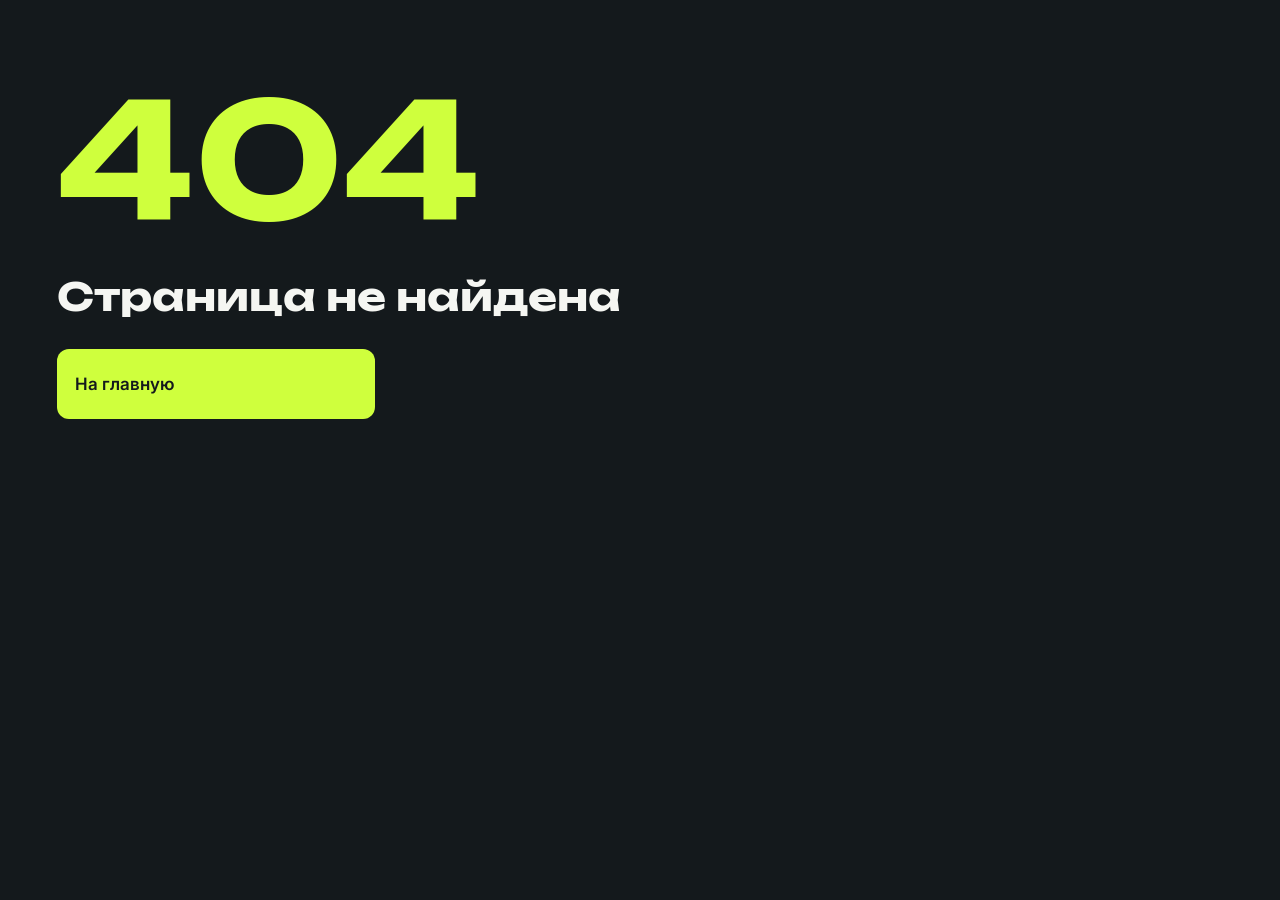
==== commit 090d4955: "Publish React SPA and clean website assets" ====
--- a/index.html
+++ b/index.html
@@ -5,15 +5,17 @@
     <meta name="viewport" content="width=device-width, initial-scale=1.0" />
     <meta name="format-detection" content="telephone=no" />
     <meta name="yandex-verification" content="025e51262a2c56b7" />
-    <link rel="icon" type="image/png" sizes="32x32" href="/tilda/tild6135-3837-4966-a665-633365353031/__.png" media="(prefers-color-scheme: light)" />
-    <link rel="icon" type="image/png" sizes="32x32" href="/tilda/tild3134-3330-4931-b636-613962323263/___.png" media="(prefers-color-scheme: dark)" />
-    <link rel="apple-touch-icon" type="image/png" href="/tilda/tild6635-6135-4261-b531-366330303634/__.png" />
-    <link rel="icon" type="image/png" sizes="192x192" href="/tilda/tild6635-6135-4261-b531-366330303634/__.png" />
-    <title>NCG Company</title>
-    <script type="module" crossorigin src="/assets/index-DztiMMRe.js"></script>
-    <link rel="stylesheet" crossorigin href="/assets/index-DE7rDkEo.css">
+    <link rel="icon" type="image/png" sizes="32x32" href="/images/brand/favicon-light.png" media="(prefers-color-scheme: light)" />
+    <link rel="icon" type="image/png" sizes="32x32" href="/images/brand/favicon-dark.png" media="(prefers-color-scheme: dark)" />
+    <link rel="apple-touch-icon" type="image/png" href="/images/brand/apple-touch-icon.png" />
+    <link rel="icon" type="image/png" sizes="192x192" href="/images/brand/apple-touch-icon.png" />
+    <title>Фулфилмент FBS для Wildberries и Ozon — от 25 ₽ | NCG Company</title>
+    <script type="module" crossorigin src="/assets/index-Cs10r6uh.js"></script>
+    <link rel="modulepreload" crossorigin href="/assets/jsx-runtime-BX5dh3L7.js">
+    <link rel="modulepreload" crossorigin href="/assets/chunk-OB3PAWPO-DaydUp9I.js">
+    <link rel="stylesheet" crossorigin href="/assets/index-CHN2vRrB.css">
   </head>
-  <body class="t-body">
+  <body>
     <div id="root"></div>
   </body>
 </html>
--- a/assets/index-CHN2vRrB.css
+++ b/assets/index-CHN2vRrB.css
@@ -0,0 +1 @@
+html,body,#root{min-height:100%}body{background:#14191c;margin:0}.site{min-height:100vh}.page-loading{text-align:center;flex-direction:column;justify-content:center;align-items:center;gap:24px;min-height:60vh;padding:48px 24px;display:flex}@font-face{font-family:Inter;src:url(/fonts/Inter-variable.ttf)format("truetype");font-style:normal;font-weight:100 900;font-display:swap}@font-face{font-family:Unbounded;src:url(/fonts/Unbounded-Bold.woff2)format("woff2");font-style:normal;font-weight:700;font-display:swap}.site{--fh-bg:#14191c;--fh-card:#202629;--fh-input:#1b2225;--fh-line:#3b4347;--fh-ink:#f5f6f2;--fh-muted:#b9c1c3;--fh-accent:#cfff3d;--fh-gutter:clamp(24px, 4.4444vw, 64px);background:var(--fh-bg);color:var(--fh-ink);-webkit-font-smoothing:antialiased;overflow-wrap:break-word;font:400 15px/1.45 Inter,Arial,sans-serif;overflow-x:clip}.site *,.site :before,.site :after{box-sizing:border-box}.site :is(h1,h2,h3,p,ol,ul){margin:0;padding:0}.site a{color:inherit;text-decoration:none}.site button,.site input,.site select{font:inherit}.site button,.site summary{cursor:pointer}.site :is(a,button,input,select,summary):focus-visible{outline:2px solid var(--fh-accent);outline-offset:5px}.site :is(section,footer,main){scroll-margin-top:24px}.fh-container{width:calc(100% - var(--fh-gutter) * 2);max-width:1312px;margin-inline:auto}.fh-icon{object-fit:contain;flex:none;display:block}.fh-visually-hidden,.fh-honeypot{clip-path:inset(50%);white-space:nowrap;width:1px;height:1px;margin:-1px;position:absolute;overflow:hidden}.fh-skip-link{z-index:10;background:var(--fh-accent);padding:12px 18px;position:fixed;top:8px;left:16px;transform:translateY(-160%);color:var(--fh-bg)!important}.fh-skip-link:focus{transform:translateY(0)}.fh-header{z-index:5;background:var(--fh-bg);position:relative}.fh-header__inner{align-items:center;gap:28px;min-height:113px;padding-block:32px;display:flex}.fh-brand{flex:0 0 278px;align-items:start;gap:12px;display:flex}.fh-brand span{white-space:nowrap;font:700 17px/1.2 Unbounded,sans-serif}.fh-navigation{flex:1;align-items:center;gap:27px;font-size:13px;font-weight:600;display:flex}.fh-navigation a{white-space:nowrap}.fh-navigation a[aria-current=page],.fh-navigation a:hover{color:var(--fh-accent)}.fh-phone{background:var(--fh-accent);white-space:nowrap;border-radius:28px;flex:none;justify-content:center;align-items:center;width:212px;min-height:49px;padding:13px;font-size:16px;font-weight:600;display:flex;color:var(--fh-bg)!important}.fh-menu-toggle{display:none}.fh-button{background:var(--fh-accent);text-align:left;border:0;border-radius:12px;justify-content:space-between;align-items:center;gap:14px;width:318px;max-width:100%;min-height:70px;padding:22px 18px;font-size:17px;font-weight:600;line-height:1.45;transition:filter .16s,transform .16s;display:inline-flex;color:var(--fh-bg)!important}.fh-button:hover,.fh-phone:hover{filter:brightness(1.07)}.fh-button:active{transform:translateY(1px)}.fh-button:disabled{cursor:wait;opacity:.7}.fh-hero{isolation:isolate;min-height:660px;position:relative}.fh-hero__image,.fh-section-background{z-index:-2;object-fit:cover;width:100%;height:100%;position:absolute;inset:0}.fh-hero:before{content:"";z-index:-1;background:linear-gradient(90deg,#14191c80,#14191c70 55%,#14191c03);position:absolute;inset:0}.fh-hero__inner{padding-block:66px}.fh-hero__copy{flex-direction:column;align-items:start;gap:24px;width:800px;max-width:100%;display:flex}.fh-eyebrow{color:var(--fh-accent);font-size:11px;font-weight:600;line-height:1.45}.fh-hero .fh-eyebrow{font-size:12px}.fh-hero h1{width:790px;max-width:100%;font:700 44px/1.2 Unbounded,sans-serif}.fh-hero__description{width:680px;max-width:100%;color:var(--fh-muted);font-size:18px}.fh-hero__description p+p{margin-top:26px}.fh-hero .fh-button{width:348px}.fh-hero__note{color:var(--fh-muted);max-width:650px;font-size:11px}.fh-benefits{grid-template-columns:repeat(4,minmax(0,1fr));gap:32px;padding-block:42px;display:grid}.fh-benefit{align-items:start;gap:16px;font-size:14px;font-weight:600;display:flex}.fh-section{isolation:isolate;border:1px solid #2d3438;padding-block:64px;position:relative}.fh-section-grid{grid-template-columns:minmax(0,304px) minmax(0,880px);align-items:start;gap:48px;display:grid}.fh-section-grid>*{min-width:0}.fh-section-heading{flex-direction:column;align-items:start;gap:16px;min-width:0;display:flex}.fh-section-heading h2{overflow-wrap:normal;font:700 26px/1.2 Unbounded,sans-serif}.fh-section-heading>p:not(.fh-eyebrow){color:var(--fh-muted)}.fh-section-heading>.fh-button{margin-top:24px}.fh-cards{grid-template-columns:repeat(2,minmax(0,1fr));gap:16px;display:grid}.fh-card{border:1px solid var(--fh-line);background:var(--fh-card);border-radius:18px;flex-direction:column;align-items:start;gap:14px;min-width:0;min-height:187px;padding:24px;display:flex}.fh-card h3{font-size:20px;font-weight:600;line-height:1.45}.fh-card p{color:var(--fh-muted)}.fh-note{color:var(--fh-muted);font-size:12px}.fh-tariffs__content{flex-direction:column;align-items:start;gap:24px;min-width:0;display:flex}.fh-table-wrap{background:var(--fh-card);border-radius:16px;width:100%;overflow:hidden}.fh-table-wrap table{border-collapse:collapse;table-layout:fixed;width:100%;font-size:15px}.fh-table-wrap :is(th,td){text-align:left;overflow-wrap:normal;padding:16px;font-weight:400}.fh-table-wrap thead th{font-weight:600}.fh-table-wrap thead,.fh-table-wrap tbody tr:nth-child(2n){background:var(--fh-input)}.fh-table-wrap tbody tr:nth-child(odd){background:#222a2d}.fh-table-wrap tr.fh-tariff-featured{color:var(--fh-bg);background:var(--fh-accent)!important}.fh-table-wrap tr.fh-tariff-featured :is(th,td){font-weight:600}.fh-contact{z-index:1;padding-block:64px;position:relative}.fh-contact__panel{border:1px solid var(--fh-line);background:var(--fh-card);border-radius:24px;grid-template-columns:minmax(0,330px) minmax(0,490px) minmax(0,300px);align-items:start;gap:40px;max-width:1274px;padding:36px;display:grid}.fh-contact h2{font-size:27px}.fh-contact .fh-section-heading{gap:18px}.fh-contact .fh-section-heading>p:not(.fh-eyebrow){font-size:16px}.fh-form{flex-direction:column;gap:16px;min-width:0;display:flex;position:relative}.fh-form__fields{grid-template-columns:repeat(2,minmax(0,1fr));gap:16px;display:grid}.fh-form label{flex-direction:column;gap:7px;min-width:0;font-size:12px;font-weight:600;display:flex}.fh-form :is(input,select){background:var(--fh-input);width:100%;min-width:0;min-height:50px;color:var(--fh-ink);border:1px solid #465157;border-radius:9px;padding:14px;font-size:14px;font-weight:400;line-height:1.45;display:block}.fh-form input::placeholder{color:var(--fh-muted);opacity:1}.fh-form select{color:var(--fh-muted);padding-right:20px}.fh-form input[type=number]{appearance:textfield}.fh-form input::-webkit-outer-spin-button{-webkit-appearance:none;margin:0}.fh-form input::-webkit-inner-spin-button{-webkit-appearance:none;margin:0}.fh-form .fh-button{width:100%;font-size:17px;font-weight:600}.fh-form__policy{color:var(--fh-muted);font-size:10px}.fh-form__policy a:hover{text-decoration:underline}.fh-form__success,.fh-form__error{border-radius:9px;padding:12px;font-size:14px}.fh-form__success{background:var(--fh-accent);color:var(--fh-bg)}.fh-form__error{color:#fff;background:#5c2626}.fh-form__error a{text-decoration:underline}.fh-contacts{min-width:0;color:var(--fh-muted);flex-direction:column;gap:16px;font-size:14px;font-style:normal;display:flex}.fh-contacts h3{color:var(--fh-ink);font-size:15px;font-weight:600}.fh-contacts h3:first-child{font-size:16px}.fh-contacts div>a{overflow-wrap:anywhere;display:block}.fh-contacts__phone{font-size:20px;font-weight:600;color:var(--fh-ink)!important}.fh-contacts a:hover{color:var(--fh-accent)}.fh-legal{color:var(--fh-muted);grid-template-columns:292fr 480fr 240fr 180fr;gap:40px;margin-top:24px;font-size:11px;display:grid}.fh-legal a:hover{color:var(--fh-ink);text-decoration:underline}@media (width>=1441px){.fh-hero__image{object-position:center}}@media (width>=1100px){.fh-section-heading>.fh-button{max-width:calc(100% + 24px)}}@media (width<=1279px){.fh-brand{flex-basis:220px}.fh-header__inner,.fh-navigation{gap:20px}.fh-phone{width:auto}.fh-section-grid{grid-template-columns:minmax(0,1fr) minmax(0,2.65fr);gap:32px}.fh-section-heading h2{font-size:24px}.fh-contact__panel{grid-template-columns:minmax(0,1fr) minmax(0,1.5fr);gap:32px}.fh-contacts{grid-column:1/-1;grid-template-columns:1fr 1fr;align-items:start;display:grid}.fh-contacts h3:first-child{grid-column:1}.fh-contacts__phone{grid-row:2}.fh-contacts>div{grid-row:3}.fh-contacts h3:not(:first-child){grid-area:1/2}.fh-contacts>p{grid-area:2/2/span 2}.fh-legal{grid-template-columns:1fr 1.8fr 1fr 1fr;gap:20px}}@media (width<=1099px){.fh-header__inner{min-height:88px;padding-block:20px}.fh-brand{margin-right:auto}.fh-menu-toggle{border:1px solid var(--fh-line);background:var(--fh-card);border-radius:9px;flex-direction:column;flex:none;order:3;justify-content:center;gap:5px;width:44px;height:44px;padding:10px;display:flex}.fh-menu-toggle span{background:var(--fh-ink);width:22px;height:2px}.fh-navigation{padding:20px var(--fh-gutter) 28px;background:var(--fh-bg);border-bottom:1px solid var(--fh-line);font-size:16px;display:none;position:absolute;top:100%;left:0;right:0}.fh-navigation--open{grid-template-columns:repeat(4,1fr);gap:12px;display:grid}.fh-navigation a{padding-block:12px}.fh-hero h1{font-size:38px}.fh-hero__copy{max-width:85%}.fh-benefits{grid-template-columns:repeat(2,minmax(0,1fr))}.fh-section-grid{grid-template-columns:minmax(0,1fr);gap:32px}.fh-section-heading{max-width:600px}.fh-section-heading h2{font-size:28px}.fh-section-heading h2 br+br{display:none}.fh-section-heading h2 br+br:after{content:" "}.fh-section-heading>.fh-button{margin-top:8px}}@media (width<=767px){.site{--fh-gutter:24px}.fh-header__inner{flex-wrap:wrap;gap:12px;min-height:80px;padding-block:18px}.fh-brand{flex-basis:auto;align-items:center;gap:10px}.fh-brand span{font-size:14px}.fh-phone{min-height:42px;padding:10px 13px;font-size:13px}.fh-navigation--open{grid-template-columns:repeat(2,1fr)}.fh-hero{min-height:700px}.fh-hero__inner{padding-block:44px 200px}.fh-hero__copy{gap:22px;max-width:100%}.fh-hero h1{font-size:clamp(25px,4.8vw,35px)}.fh-hero__description{font-size:16px}.fh-hero__description p+p{margin-top:20px}.fh-hero__image{object-position:68% bottom}.fh-hero:before{background:linear-gradient(#14191cf0,#14191cdb 55%,#14191c24)}.fh-hero__note{font-size:11px}.fh-benefits{gap:24px 18px;padding-block:30px}.fh-benefit{gap:12px;font-size:12px}.fh-benefit p br{display:none}.fh-section{padding-block:44px}.fh-section-heading h2{font-size:25px}.fh-cards{gap:16px}.fh-card{min-height:0;padding:22px}.fh-card h3{font-size:18px}.fh-table-wrap table{font-size:13px}.fh-table-wrap :is(th,td){padding:15px 12px}.fh-contact{padding-block:40px}.fh-contact__panel{border-radius:20px;grid-template-columns:minmax(0,1fr);gap:32px;padding:24px}.fh-contact h2{font-size:25px}.fh-contacts{gap:14px}.fh-contacts__phone{font-size:18px}.fh-legal{grid-template-columns:1fr 1fr;gap:18px 24px}}@media (width<=479px){.site{--fh-gutter:20px}.fh-header__inner{padding-block:16px 12px}.fh-brand{flex:1}.fh-phone{order:4;justify-content:center;width:100%}.fh-brand span{font-size:13px}.fh-hero .fh-eyebrow{font-size:10px}.fh-hero h1{font-size:clamp(23px,6.1vw,29px);line-height:1.25}.fh-hero__inner{padding-top:36px;padding-bottom:170px}.fh-button,.fh-hero .fh-button{width:100%;font-size:16px}.fh-benefits{grid-template-columns:1fr;gap:22px}.fh-benefit{align-items:center;font-size:14px}.fh-section-heading h2,.fh-contact h2{font-size:23px}.fh-cards{grid-template-columns:minmax(0,1fr)}.fh-table-wrap table{font-size:11px}.fh-table-wrap :is(th,td){padding:14px 7px}.fh-contact__panel{padding:22px 18px}.fh-form__fields{grid-template-columns:minmax(0,1fr)}.fh-form :is(input,select){font-size:16px}.fh-form__policy{font-size:11px}.fh-contacts{display:flex}.fh-legal{grid-template-columns:minmax(0,1fr);gap:14px;font-size:12px}}@media (prefers-reduced-motion:reduce){.site *,.site :before,.site :after{scroll-behavior:auto;transition:none}}.page-home .fh-service{transition:border-color .16s}.page-home .fh-service:hover{border-color:var(--fh-accent)}.page-home .fh-reviews{min-height:368px}.page-home .fh-reviews__content{flex-direction:column;align-items:start;gap:27px;display:flex}.page-home .fh-reviews__cards{grid-template-columns:repeat(3,minmax(0,235px));gap:48px;width:min(100%,801px);display:grid}.page-home .fh-review{min-height:156px;display:block}.page-home .fh-review:hover{border-color:var(--fh-accent)}.page-home .fh-results{min-height:476px}.page-home .fh-results__cards{opacity:.9}.page-home .fh-results__cards .fh-card{min-height:165px}.page-home .fh-cases{grid-template-columns:repeat(3,minmax(0,1fr))}.page-home .fh-cases .fh-card{min-height:209px}.page-home .fh-cases__note{margin-top:24px!important}.page-home .fh-tariffs{min-height:716px}.page-home .fh-tariffs>.fh-section-background{opacity:.5}.page-home .fh-tariffs__notes p+p{margin-top:17px}.page-home .fh-tariffs .fh-button{width:388px}.page-home .fh-consultation{padding-block:0}.page-home .fh-consultation__inner{min-height:577px;padding-block:64px;position:relative}.page-home .fh-consultation .fh-section-heading{z-index:1;width:552px;max-width:48%;position:relative}.page-home .fh-consultation h2{font-size:40px}.page-home .fh-consultation__copy{z-index:1;width:565px;max-width:48%;color:var(--fh-muted);background:#2026297d;border-radius:12px;margin-top:20px;margin-left:-12px;padding:22px;position:relative}.page-home .fh-consultation__copy p+p{margin-top:22px}.page-home .fh-consultation__action{z-index:2;width:345px;min-height:70px;padding-block:18px;font-size:21px;position:absolute;top:83px;right:0}.page-home .fh-consultation__truck{width:955px;max-width:75%;height:auto;position:absolute;bottom:-8px;right:-132px}.page-home .fh-first-delivery{min-height:421px}.site.page-home .fh-delivery-steps{gap:34px 48px;padding-inline:95px 13px;list-style:none}.page-home .fh-delivery-steps .fh-card{border:0;border-radius:12px;gap:12px;min-height:140px;padding:22px}.page-home .fh-delivery-steps h3{font-size:18px}.page-home .fh-first-delivery .fh-section-heading{width:388px;max-width:100%}.page-home .fh-first-delivery .fh-section-heading h2{font-size:26px}.page-home .fh-first-delivery .fh-button{width:388px}.page-home .fh-faq{min-height:900px;padding-bottom:104px}.page-home .fh-faq__list{flex-direction:column;gap:24px;display:flex}.page-home .fh-faq details{background:var(--fh-card);border-radius:12px}.page-home .fh-faq summary{padding:22px;font-size:18px;font-weight:600;list-style:none}.page-home .fh-faq summary::-webkit-details-marker{display:none}.page-home .fh-faq summary::marker{content:""}.page-home .fh-faq details[open] summary{color:var(--fh-accent)}.page-home .fh-faq details>p{color:var(--fh-muted);padding:0 22px 22px}.page-home .fh-faq__boxes{z-index:-1;width:451px;height:auto;position:absolute;bottom:-30px;left:calc(50% - min(100%,1440px)/2 - 66px)}@media (width>=1441px){.page-home .fh-consultation__truck{right:-80px}}@media (width<=1279px){.page-home .fh-faq__boxes{width:min(451px, calc(var(--fh-gutter) + (100% - var(--fh-gutter) * 2 - 34px) / 3.65 + 82px))}.page-home .fh-reviews__cards{gap:24px}.site.page-home .fh-delivery-steps{gap:20px;padding-inline:0}}@media (width<=1099px){.page-home .fh-reviews__cards{grid-template-columns:repeat(3,1fr);width:100%}.page-home .fh-consultation h2{font-size:32px}.page-home .fh-consultation .fh-section-heading,.page-home .fh-consultation__copy{max-width:55%}.page-home .fh-consultation__truck{max-width:75%;right:-150px}.page-home .fh-consultation__action{width:260px;font-size:17px}.page-home .fh-faq{min-height:auto;padding-bottom:300px}.page-home .fh-faq__boxes{width:min(451px,100% + 66px);left:-66px}}@media (width<=767px){.page-home .fh-first-delivery .fh-section-heading h2{font-size:25px}.page-home .fh-cases{grid-template-columns:1fr}.page-home .fh-cases .fh-card{min-height:0}.page-home .fh-reviews__cards{gap:12px}.page-home .fh-review{min-height:130px}.page-home .fh-results__cards .fh-card{min-height:0}.page-home .fh-results>.fh-section-background{object-position:65% center}.page-home .fh-results:before{content:"";z-index:-1;background:#14191c99;position:absolute;inset:0}.page-home .fh-tariffs{min-height:0}.page-home .fh-tariffs>.fh-section-background{object-position:70% center;opacity:.28}.page-home .fh-consultation{padding-block:0}.page-home .fh-consultation__inner{flex-direction:column;align-items:start;min-height:0;padding-block:44px 0;display:flex}.page-home .fh-consultation .fh-section-heading{width:100%;max-width:100%}.page-home .fh-consultation h2{font-size:30px}.page-home .fh-consultation__copy{width:100%;max-width:100%;margin:24px 0;padding:20px}.page-home .fh-consultation__action{width:345px;position:relative;top:auto;right:auto}.page-home .fh-consultation__truck{margin-inline:-24px;width:calc(100% + 48px);max-width:none;margin-top:16px;position:relative;bottom:auto;right:auto}.page-home .fh-first-delivery .fh-section-heading{width:auto;max-width:100%}.site.page-home .fh-delivery-steps{gap:16px}.page-home .fh-faq{padding-bottom:300px}.page-home .fh-faq__list{gap:16px}.page-home .fh-faq summary{padding:20px;font-size:16px}.page-home .fh-faq details>p{padding-inline:20px}}@media (width<=479px){.page-home .fh-consultation__action{width:100%}.page-home .fh-first-delivery .fh-section-heading h2{font-size:23px}.page-home .fh-reviews__cards{gap:10px}.page-home .fh-review{border-radius:12px;min-height:110px;padding:12px}.page-home .fh-consultation h2{font-size:27px}.page-home .fh-faq{padding-bottom:300px}}
